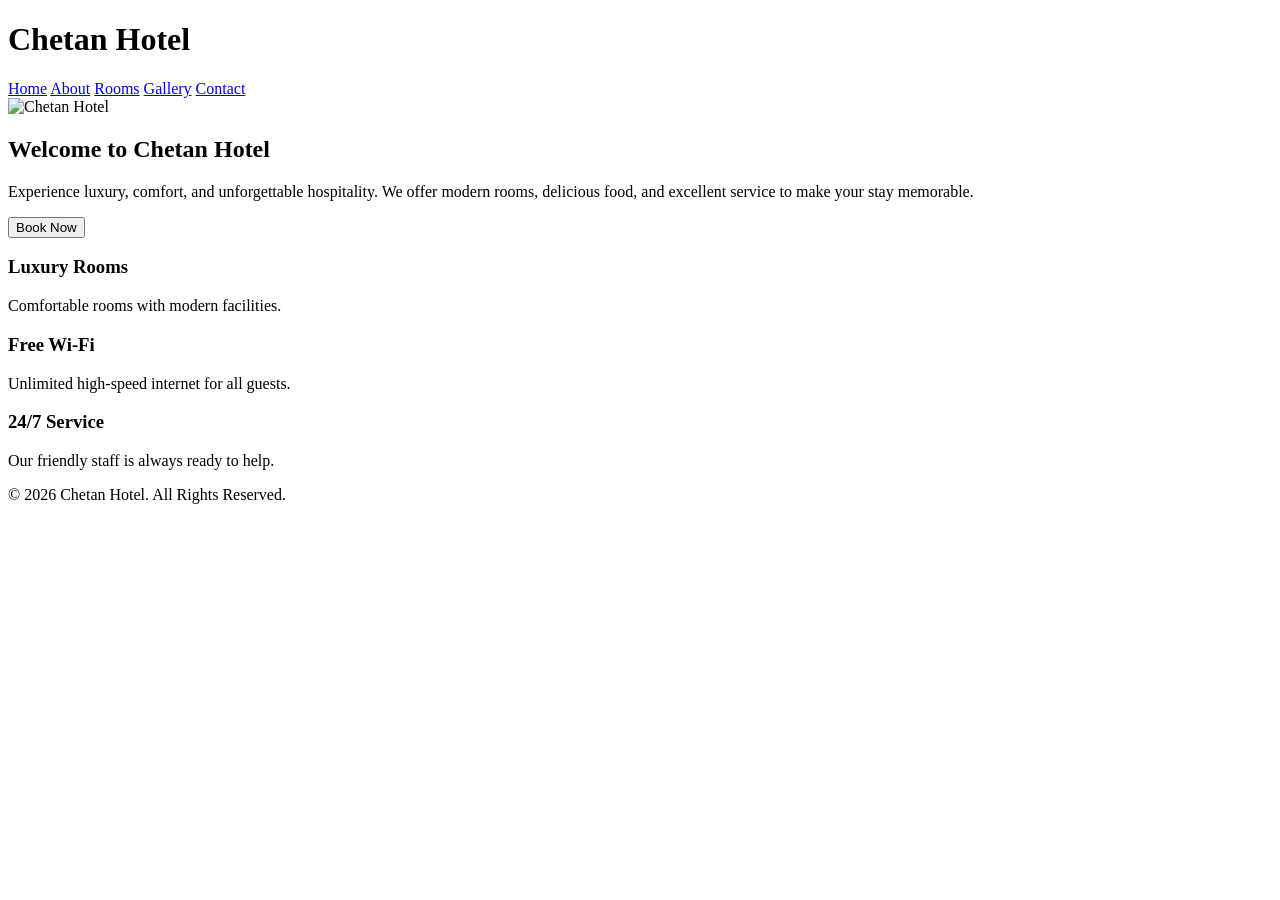
==== index.html @ 868687cb "Add files via upload" ====
<!DOCTYPE html>
<html lang="en">

<head>
    <meta charset="UTF-8">
    <meta name="viewport" content="width=device-width, initial-scale=1.0">
    <meta name="description" content="Chetan Hotel - Luxury and Comfortable Stay">
    <meta name="keywords" content="Hotel, Rooms, Booking, Luxury Hotel">

    <title>Chetan Hotel | Home</title>

    <link rel="stylesheet" href="css/style.css">
</head>

<body>

    <!-- Header -->

    <header>
        <h1>Chetan Hotel</h1>

        <nav>
            <a href="index.html">Home</a>
            <a href="about.html">About</a>
            <a href="rooms.html">Rooms</a>
            <a href="gallery.html">Gallery</a>
            <a href="contact.html">Contact</a>
        </nav>
    </header>

    <!-- Banner -->

    <section class="banner">

        <img src="images/hotel.jpg" alt="Chetan Hotel">

        <h2>Welcome to Chetan Hotel</h2>

        <p>
            Experience luxury, comfort, and unforgettable hospitality.
            We offer modern rooms, delicious food, and excellent service
            to make your stay memorable.
        </p>

        <button onclick="welcome()">Book Now</button>

    </section>

    <!-- Features -->

    <section class="features">

        <div class="box">
            <h3>Luxury Rooms</h3>
            <p>Comfortable rooms with modern facilities.</p>
        </div>

        <div class="box">
            <h3>Free Wi-Fi</h3>
            <p>Unlimited high-speed internet for all guests.</p>
        </div>

        <div class="box">
            <h3>24/7 Service</h3>
            <p>Our friendly staff is always ready to help.</p>
        </div>

    </section>

    <!-- Footer -->

    <footer>
        <p>&copy; 2026 Chetan Hotel. All Rights Reserved.</p>
    </footer>

    <script src="js/script.js"></script>

</body>

</html>
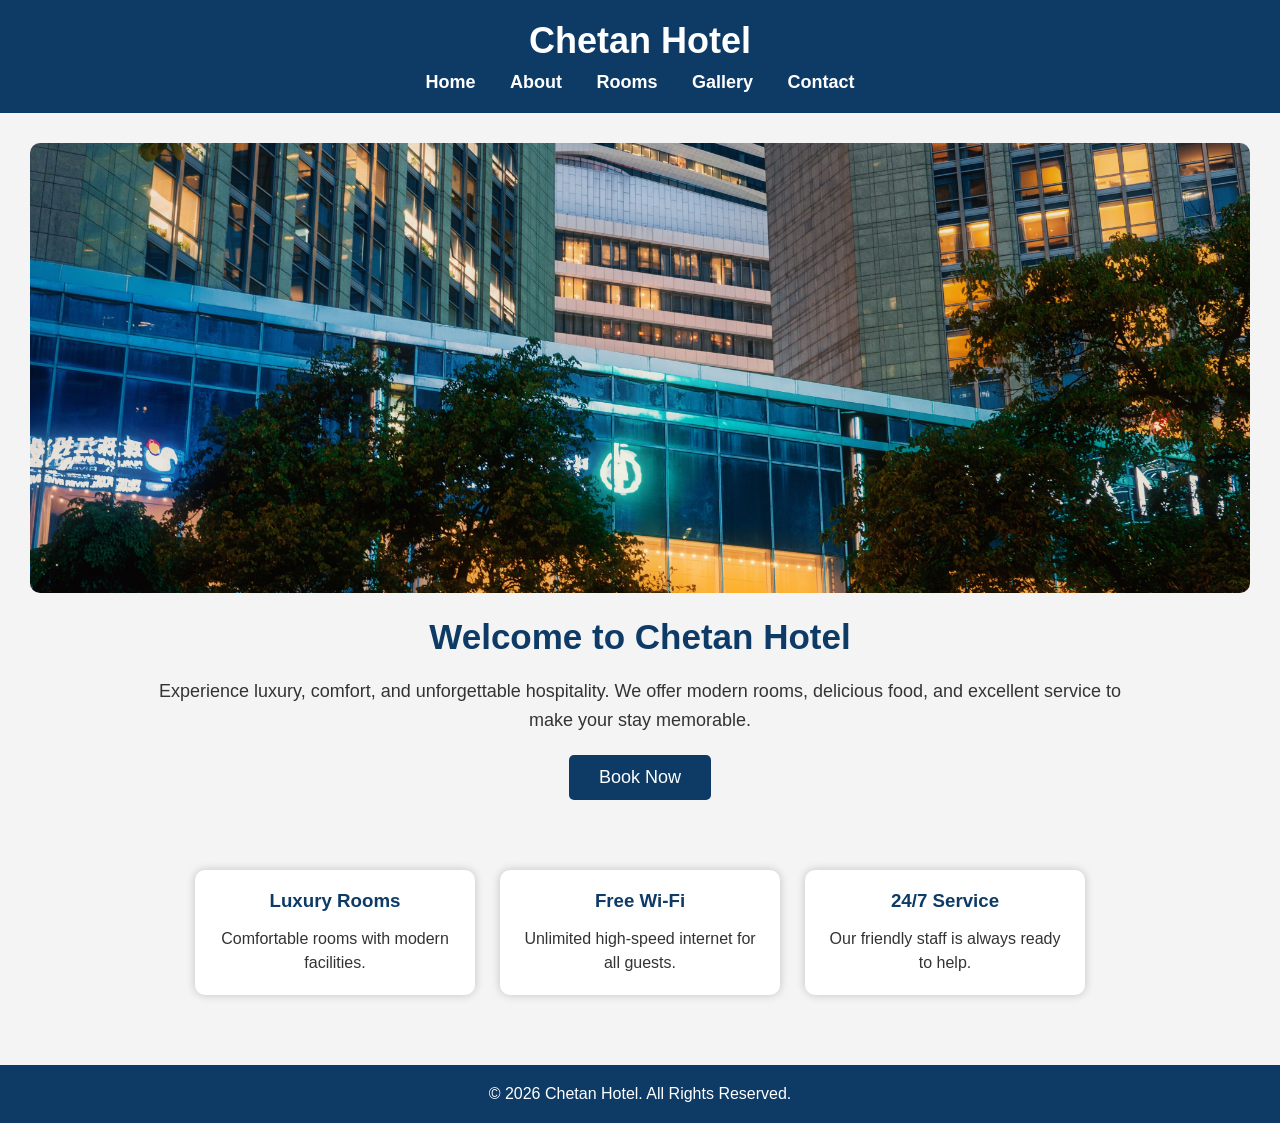
==== commit 05612f21: "Update index.html" ====
--- a/index.html
+++ b/index.html
@@ -75,6 +75,20 @@
 
     <script src="js/script.js"></script>
 
+    <!--Start of Tawk.to Script-->
+<script type="text/javascript">
+var Tawk_API=Tawk_API||{}, Tawk_LoadStart=new Date();
+(function(){
+var s1=document.createElement("script"),s0=document.getElementsByTagName("script")[0];
+s1.async=true;
+s1.src='https://embed.tawk.to/6a4768e07370ae1d447a3bd5/1jsjf3c5a';
+s1.charset='UTF-8';
+s1.setAttribute('crossorigin','*');
+s0.parentNode.insertBefore(s1,s0);
+})();
+</script>
+<!--End of Tawk.to Script-->
+
 </body>
 
-</html>+</html>
--- a/css/style.css
+++ b/css/style.css
@@ -0,0 +1,185 @@
+/* Reset */
+
+*{
+    margin:0;
+    padding:0;
+    box-sizing:border-box;
+    font-family:Arial, Helvetica, sans-serif;
+}
+
+/* Body */
+
+body{
+    background:#f4f4f4;
+    color:#333;
+}
+
+/* Header */
+
+header{
+    background:#0d3b66;
+    color:white;
+    text-align:center;
+    padding:20px;
+}
+
+header h1{
+    margin-bottom:10px;
+    font-size:36px;
+}
+
+nav a{
+    color:white;
+    text-decoration:none;
+    margin:0 15px;
+    font-size:18px;
+    font-weight:bold;
+}
+
+nav a:hover{
+    color:#ffd166;
+}
+
+/* Banner */
+
+.banner{
+    text-align:center;
+    padding:30px;
+}
+
+.banner img{
+    width:100%;
+    height:450px;
+    object-fit:cover;
+    border-radius:10px;
+}
+
+.banner h2{
+    margin-top:20px;
+    color:#0d3b66;
+    font-size:35px;
+}
+
+.banner p{
+    margin:20px auto;
+    width:80%;
+    font-size:18px;
+    line-height:1.6;
+}
+
+.banner button{
+    background:#0d3b66;
+    color:white;
+    border:none;
+    padding:12px 30px;
+    font-size:18px;
+    border-radius:5px;
+    cursor:pointer;
+}
+
+.banner button:hover{
+    background:#f4a261;
+}
+
+/* Features */
+
+.features{
+    display:flex;
+    justify-content:center;
+    gap:25px;
+    padding:40px;
+    flex-wrap:wrap;
+}
+
+.box{
+    background:white;
+    width:280px;
+    padding:20px;
+    text-align:center;
+    border-radius:10px;
+    box-shadow:0 0 10px rgba(0,0,0,0.2);
+}
+
+.box h3{
+    color:#0d3b66;
+    margin-bottom:15px;
+}
+
+.box p{
+    line-height:1.5;
+}
+
+/* Footer */
+
+footer{
+    background:#0d3b66;
+    color:white;
+    text-align:center;
+    padding:20px;
+    margin-top:30px;
+}
+
+/* Responsive */
+
+@media(max-width:768px){
+
+header h1{
+    font-size:28px;
+}
+
+nav a{
+    display:block;
+    margin:10px 0;
+}
+
+.banner img{
+    height:250px;
+}
+
+.banner h2{
+    font-size:28px;
+}
+
+.banner p{
+    width:95%;
+}
+
+.features{
+    flex-direction:column;
+    align-items:center;
+}
+
+}
+
+form{
+    background:white;
+    padding:30px;
+    border-radius:10px;
+    box-shadow:0 0 10px rgba(0,0,0,0.2);
+}
+
+input,
+select,
+textarea{
+    width:100%;
+    padding:12px;
+    margin-top:8px;
+    margin-bottom:15px;
+    border:1px solid #ccc;
+    border-radius:5px;
+    font-size:16px;
+}
+
+button{
+    background:#0d3b66;
+    color:white;
+    padding:12px 25px;
+    border:none;
+    border-radius:5px;
+    font-size:16px;
+    cursor:pointer;
+}
+
+button:hover{
+    background:#f4a261;
+}
